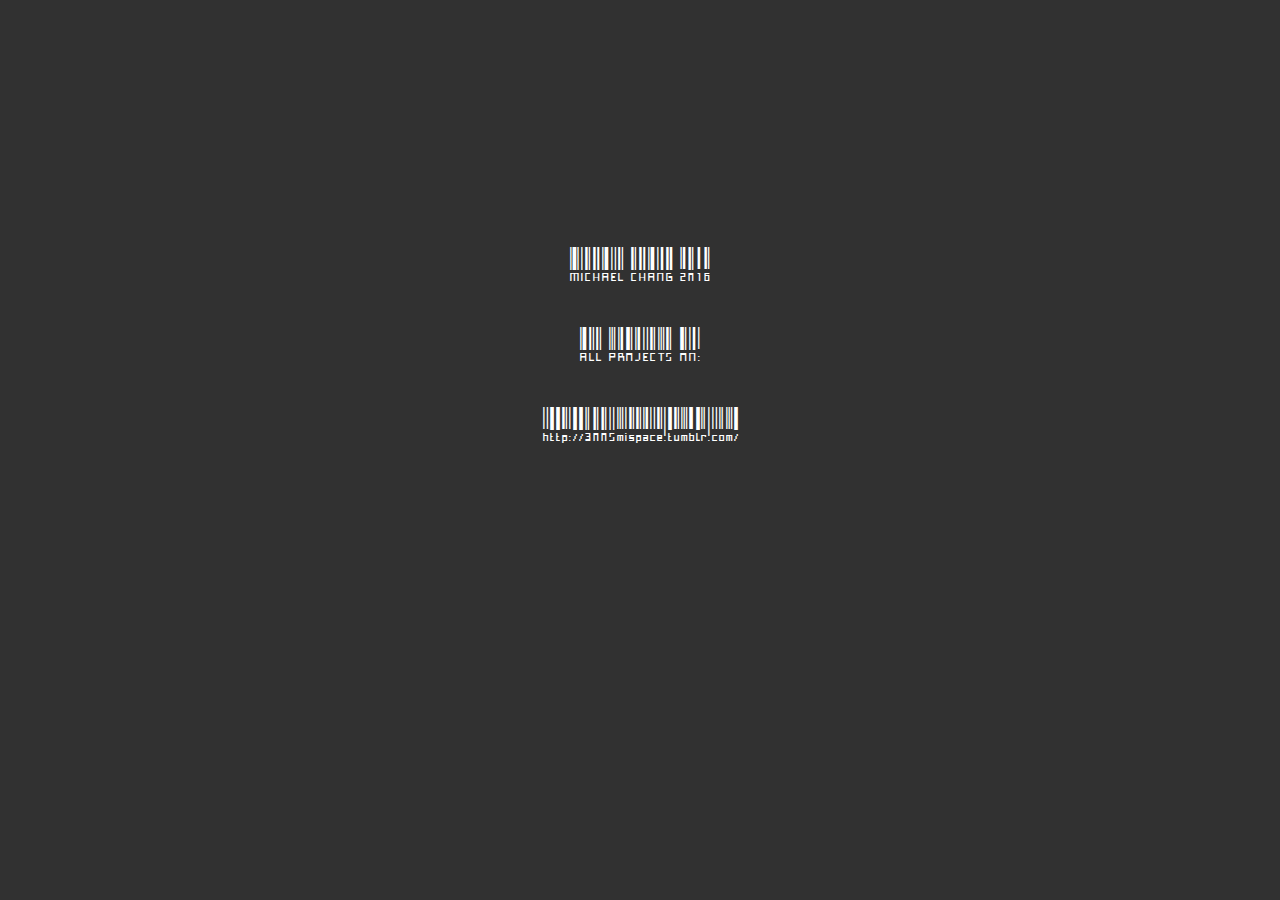
==== index.html @ b1d222d0 "d" ====
<!DOCTYPE html>
<html>
<head>
 <link href="style.css" rel="stylesheet" type="text/css" />
</head>

<style>
body {

	background-image: url('https://scontent-ord1-1.xx.fbcdn.net/hphotos-xpf1/t31.0-8/11791914_10206299056013574_9153469303748839983_o.jpg');
	background-repeat: no-repeat;
	background-position: center;


}
</style>


<body style="background-color:#313131">




<embed src="music/comfortable.mp3" autostart="true" loop="true"
width="2" height="0">
</embed>

<P>MICHAEL CHANG 2016 <br>
ALL PROJECTS ON: <br>
http://3005mispace.tumblr.com/</p>



</body>
</html>
---- style.css ----
@charset "UTF-8";

@font-face { 

	font-family: myFirstFont; 
	src:url('Paskowy.ttf'); 

	font-size: clock
	src:url('vcr.ttf');
	;
} 

p{
	color:white;
	font-family: myFirstFont;
	text-align:center; 
	font-size:195%;
	vertical-align: middle;
	margin-top:200px;
	line-height: 80px;

}

script{

	text-align: center;
	font-size: 150%;
	vertical-align: middle;
	font-family: clock;
}
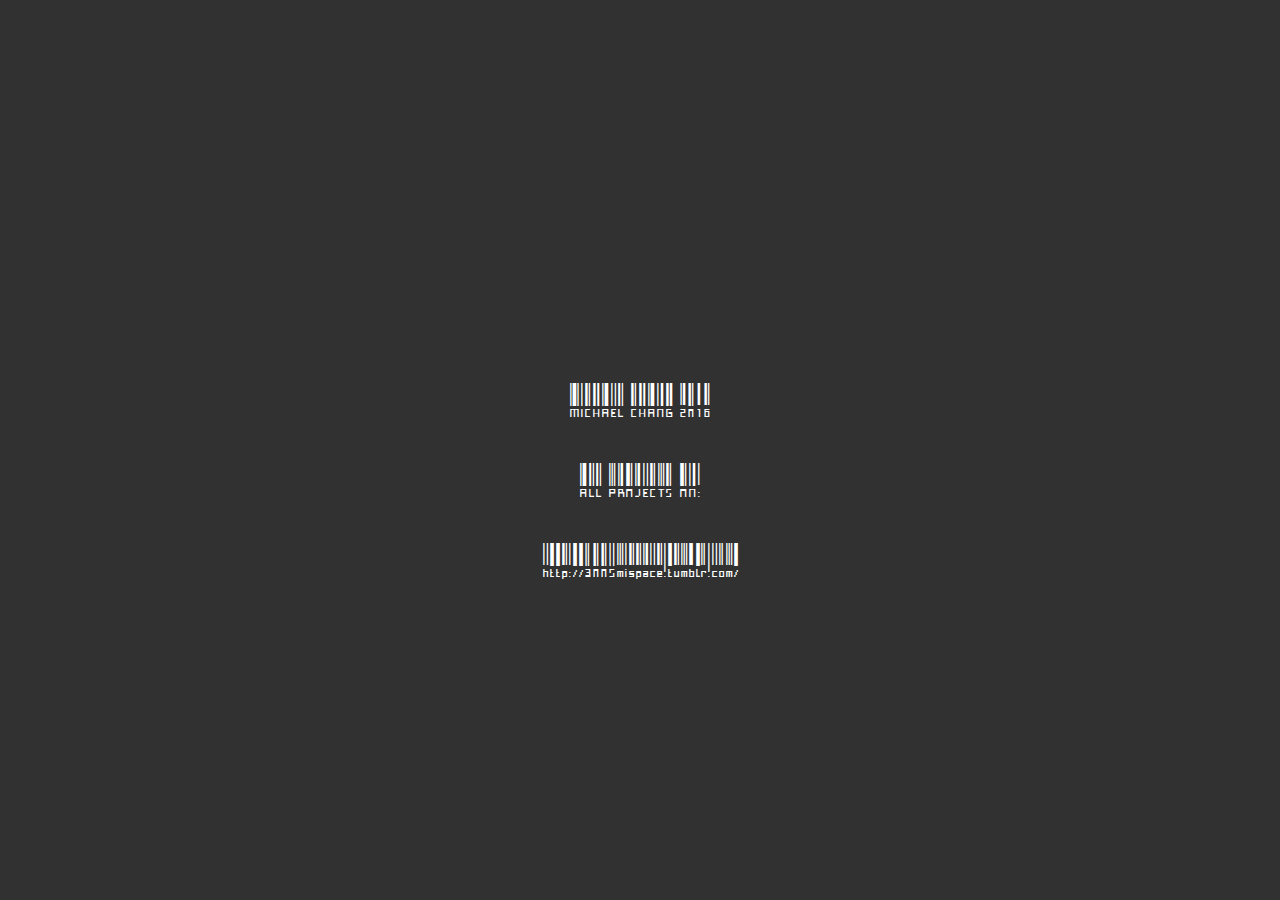
==== commit 70af854b: "d" ====
--- a/index.html
+++ b/index.html
@@ -7,9 +7,10 @@
 <style>
 body {
 
-	background-image: url('https://scontent-ord1-1.xx.fbcdn.net/hphotos-xpf1/t31.0-8/11791914_10206299056013574_9153469303748839983_o.jpg');
+	background-image: url('http://i68.tinypic.com/25ew95e.jpg');
 	background-repeat: no-repeat;
 	background-position: center;
+	background-size: cover;
 
 
 }
@@ -25,6 +26,8 @@
 width="2" height="0">
 </embed>
 
+<video id="sampleMovie" src="movie/movie.mov"></video>
+
 <P>MICHAEL CHANG 2016 <br>
 ALL PROJECTS ON: <br>
 http://3005mispace.tumblr.com/</p>
--- a/style.css
+++ b/style.css
@@ -5,9 +5,6 @@
 	font-family: myFirstFont; 
 	src:url('Paskowy.ttf'); 
 
-	font-size: clock
-	src:url('vcr.ttf');
-	;
 } 
 
 p{
@@ -21,11 +18,4 @@
 
 }
 
-script{
 
-	text-align: center;
-	font-size: 150%;
-	vertical-align: middle;
-	font-family: clock;
-}
-
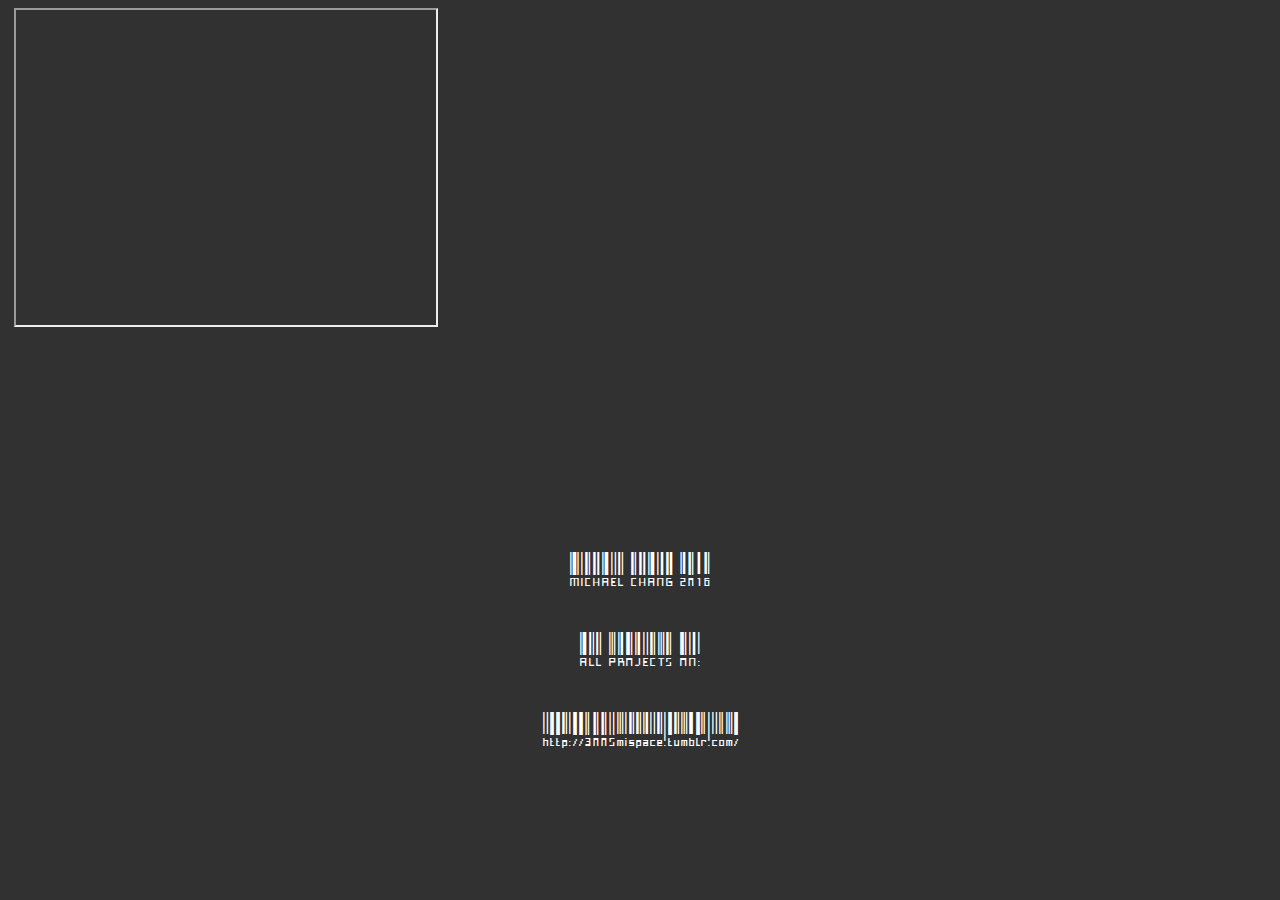
==== commit 8a3e79df: "s" ====
--- a/index.html
+++ b/index.html
@@ -26,7 +26,9 @@
 width="2" height="0">
 </embed>
 
-<video id="sampleMovie" src="movie/movie.mov"></video>
+<iframe width="420" height="315"
+src="http://tinypic.com/r/14l351u/9">
+</iframe>
 
 <P>MICHAEL CHANG 2016 <br>
 ALL PROJECTS ON: <br>
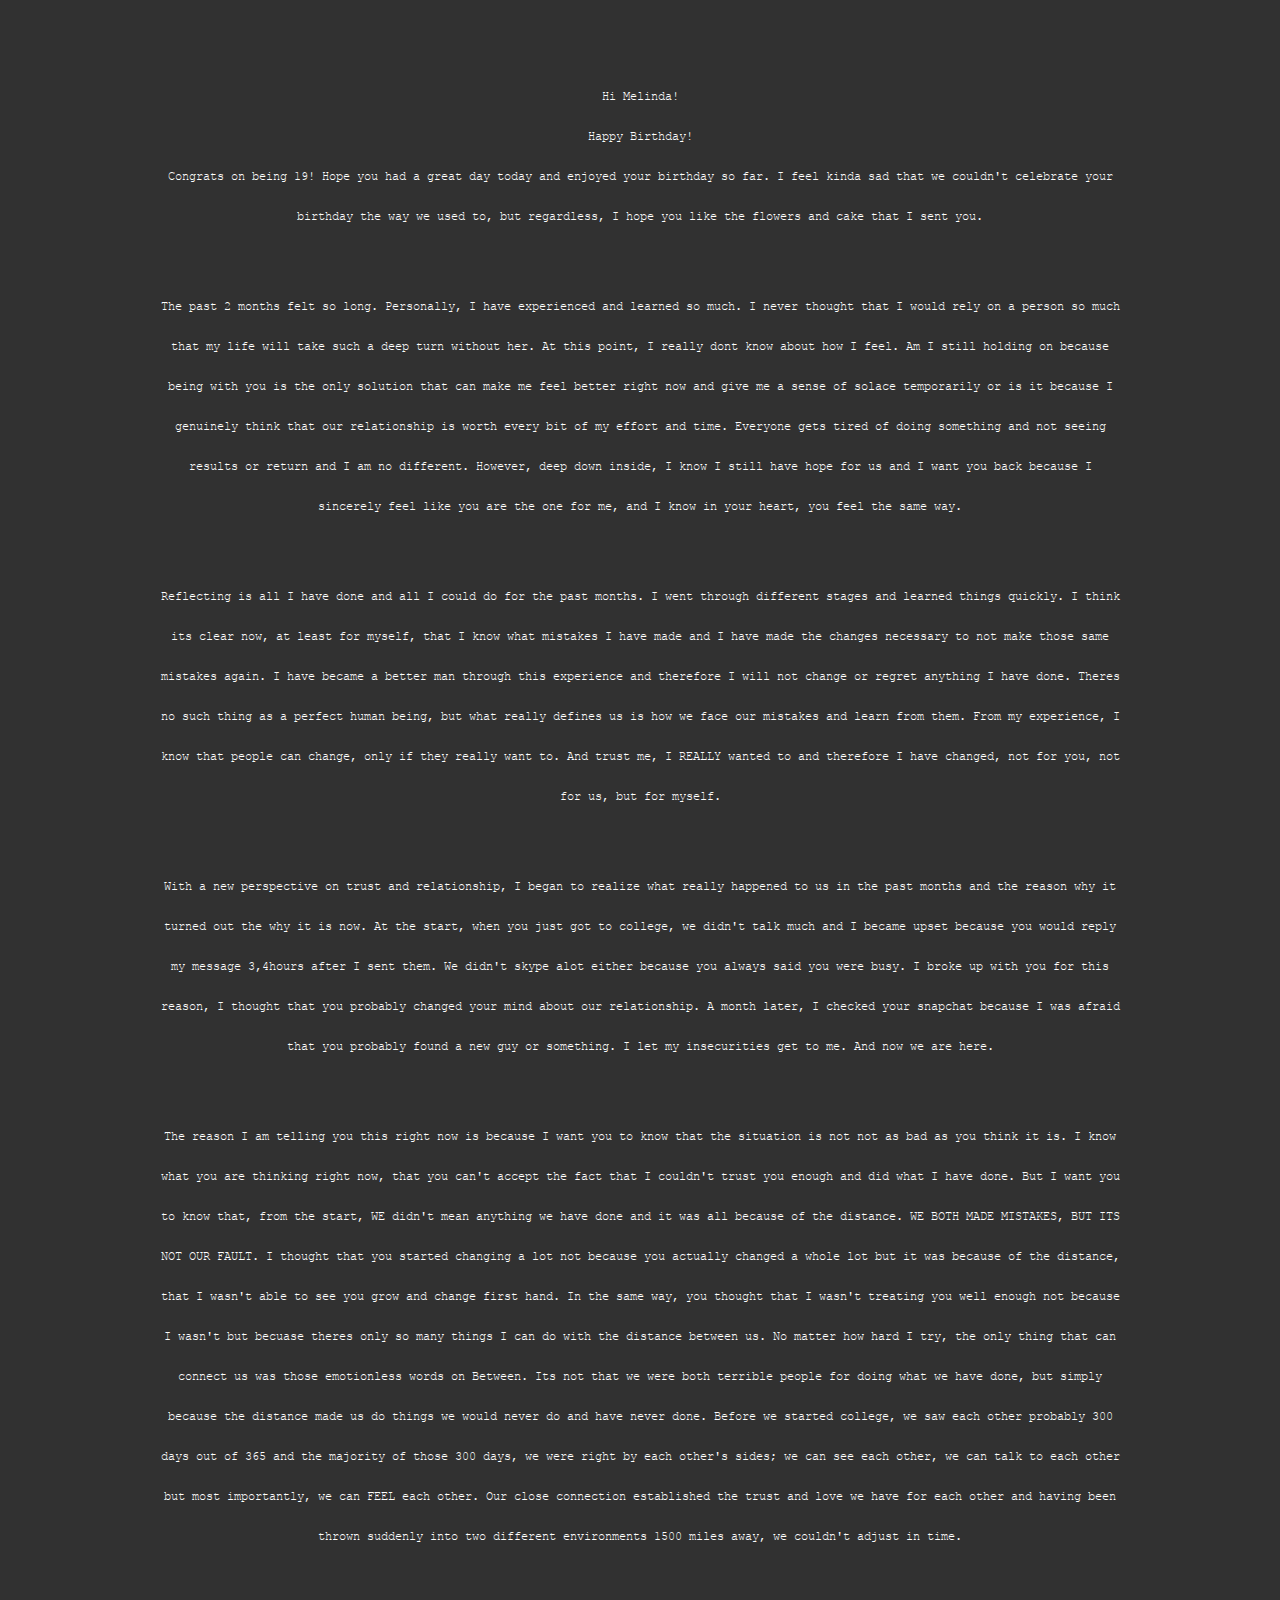
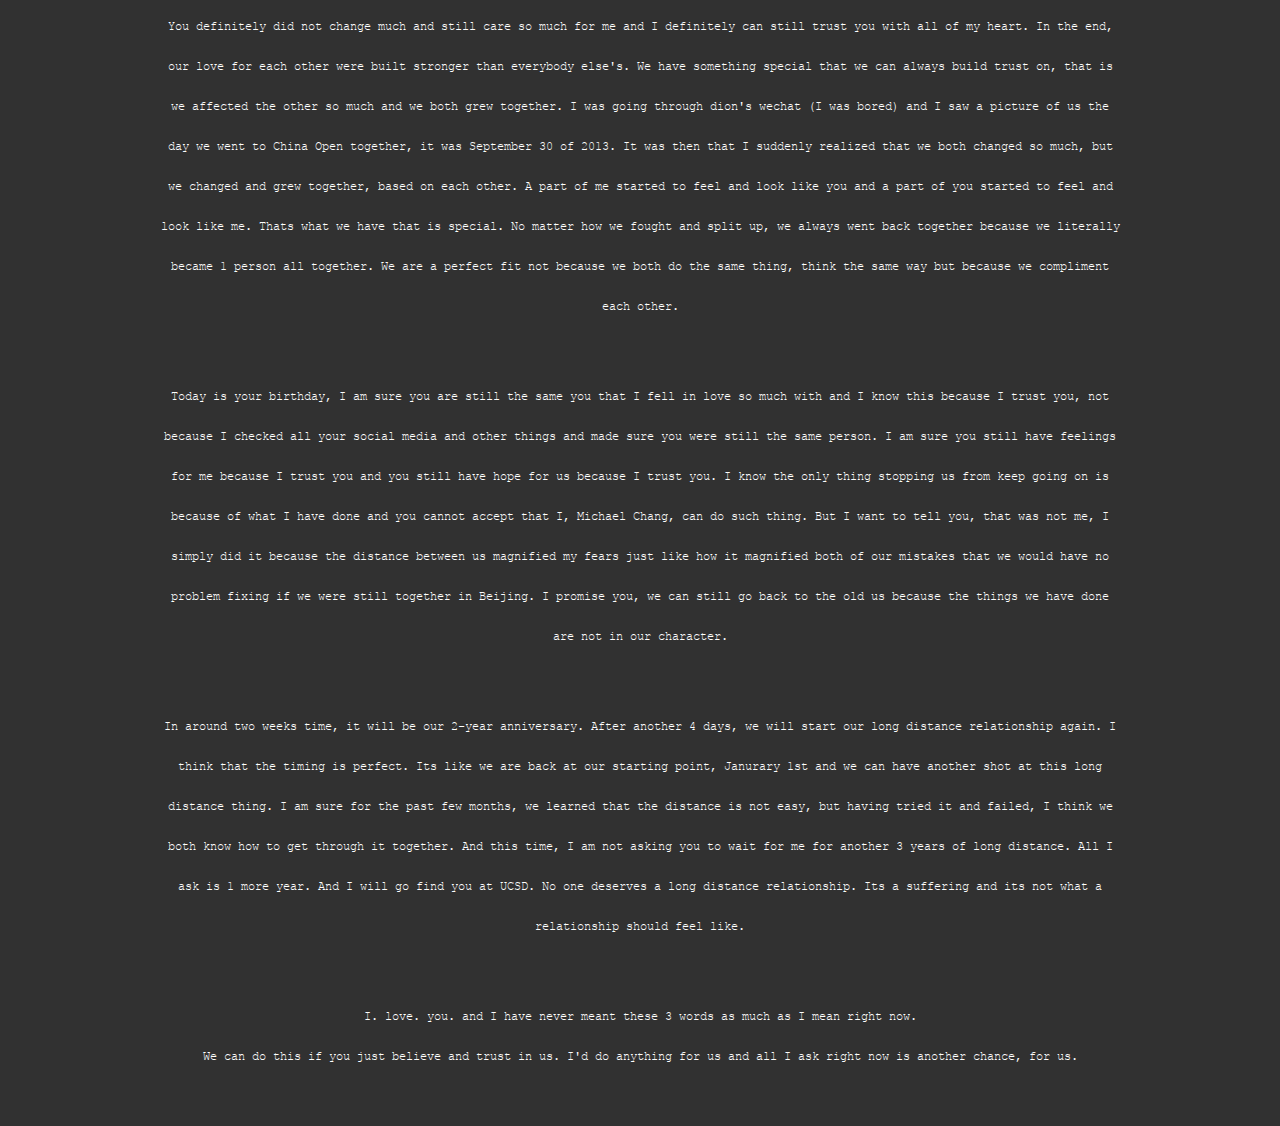
==== commit e91257bc: "d" ====
--- a/index.html
+++ b/index.html
@@ -26,13 +26,46 @@
 width="2" height="0">
 </embed>
 
-<iframe width="420" height="315"
-src="http://tinypic.com/r/14l351u/9">
-</iframe>
 
-<P>MICHAEL CHANG 2016 <br>
-ALL PROJECTS ON: <br>
-http://3005mispace.tumblr.com/</p>
+<P>Hi Melinda!<br>
+Happy Birthday!  <br>
+Congrats on being 19! Hope you had a great day today and enjoyed your birthday so far. I feel kinda sad that we couldn't celebrate your birthday the way we used to, but regardless, I hope you like the flowers and cake that I sent you. 
+<p>
+
+<p>
+The past 2 months felt so long. Personally, I have experienced and learned so much. I never thought that I would rely on a person so much that my life will take such a deep turn without her. At this point, I really dont know about how I feel. Am I still holding on because being with you is the only solution that can make me feel better right now and give me a sense of solace temporarily or is it because I genuinely think that our relationship is worth every bit of my effort and time. Everyone gets tired of doing something and not seeing results or return and I am no different. However, deep down inside, I know I still have hope for us and I want you back because I sincerely feel like you are the one for me, and I know in your heart, you feel the same way.
+<p>
+
+<p>
+Reflecting is all I have done and all I could do for the past months. I went through different stages and learned things quickly. I think its clear now, at least for myself, that I know what mistakes I have made and I have made the changes necessary to not make those same mistakes again. I have became a better man through this experience and therefore I will not change or regret anything I have done. Theres no such thing as a perfect human being, but what really defines us is how we face our mistakes and learn from them. From my experience, I know that people can change, only if they really want to. And trust me, I REALLY wanted to and therefore I have changed, not for you, not for us, but for myself. 
+<p>
+
+<p>
+With a new perspective on trust and relationship, I began to realize what really happened to us in the past months and the reason why it turned out the why it is now. At the start, when you just got to college, we didn't talk much and I became upset because you would reply my message 3,4hours after I sent them. We didn't skype alot either because you always said you were busy. I broke up with you for this reason, I thought that you probably changed your mind about our relationship. A month later, I checked your snapchat because I was afraid that you probably found a new guy or something. I let my insecurities get to me. And now we are here. 
+<p>
+
+<p>	
+The reason I am telling you this right now is because I want you to know that the situation is not not as bad as you think it is. I know what you are thinking right now, that you can't accept the fact that I couldn't trust you enough and did what I have done. But I want you to know that, from the start, WE didn't mean anything we have done and it was all because of the distance. WE BOTH MADE MISTAKES, BUT ITS NOT OUR FAULT. I thought that you started changing a lot not because you actually changed a whole lot but it was because of the distance, that I wasn't able to see you grow and change first hand. In the same way, you thought that I wasn't treating you well enough not because I wasn't but becuase theres only so many things I can do with the distance between us. No matter how hard I try, the only thing that can connect us was those emotionless words on Between. Its not that we were both terrible people for doing what we have done, but simply because the distance made us do things we would never do and have never done. Before we started college, we saw each other probably 300 days out of 365 and the majority of those 300 days, we were right by each other's sides; we can see each other, we can talk to each other but most importantly, we can FEEL each other. Our close connection established the trust and love we have for each other and having been thrown suddenly into two different environments 1500 miles away, we couldn't adjust in time. 
+<p>
+
+<p>	
+You definitely did not change much and still care so much for me and I definitely can still trust you with all of my heart. In the end, our love for each other were built stronger than everybody else's. We have something special that we can always build trust on, that is we affected the other so much and we both grew together. I was going through dion's wechat (I was bored) and I saw a picture of us the day we went to China Open together, it was September 30 of 2013. It was then that I suddenly realized that we both changed so much, but we changed and grew together, based on each other. A part of me started to feel and look like you and a part of you started to feel and look like me. Thats what we have that is special. No matter how we fought and split up, we always went back together because we literally became 1 person all together. We are a perfect fit not because we both do the same thing, think the same way but because we compliment each other. 
+<p>
+
+<p>
+Today is your birthday, I am sure you are still the same you that I fell in love so much with and I know this because I trust you, not because I checked all your social media and other things and made sure you were still the same person. I am sure you still have feelings for me because I trust you and you still have hope for us because I trust you. I know the only thing stopping us from keep going on is because of what I have done and you cannot accept that I, Michael Chang, can do such thing. But I want to tell you, that was not me, I simply did it because the distance between us magnified my fears just like how it magnified both of our mistakes that we would have no problem fixing if we were still together in Beijing. I promise you, we can still go back to the old us because the things we have done are not in our character. 
+<p>
+
+<p>	
+In around two weeks time, it will be our 2-year anniversary. After another 4 days, we will start our long distance relationship again. I think that the timing is perfect. Its like we are back at our starting point, Janurary 1st and we can have another shot at this long distance thing. I am sure for the past few months, we learned that the distance is not easy, but having tried it and failed, I think we both know how to get through it together. And this time, I am not asking you to wait for me for another 3 years of long distance. All I ask is 1 more year. And I will go find you at UCSD. No one deserves a long distance relationship. Its a suffering and its not what a relationship should feel like. 
+<p>
+
+<p>
+I. love. you. and I have never meant these 3 words as much as I mean right now.<br> We can do this if you just believe and trust in us. I'd do anything for us and all I ask right now is another chance, for us. 
+<p>
+
+
+ </p>
 
 
 
--- a/style.css
+++ b/style.css
@@ -3,7 +3,7 @@
 @font-face { 
 
 	font-family: myFirstFont; 
-	src:url('Paskowy.ttf'); 
+	src:url('courier.ttf'); 
 
 } 
 
@@ -11,10 +11,13 @@
 	color:white;
 	font-family: myFirstFont;
 	text-align:center; 
-	font-size:195%;
+	font-size:75%;
 	vertical-align: middle;
-	margin-top:200px;
-	line-height: 80px;
+	margin-top:50px;
+	margin-right: 150px;
+    margin-left: 150px;
+    margin-bottom: 50px;
+	line-height: 40px;
 
 }
 
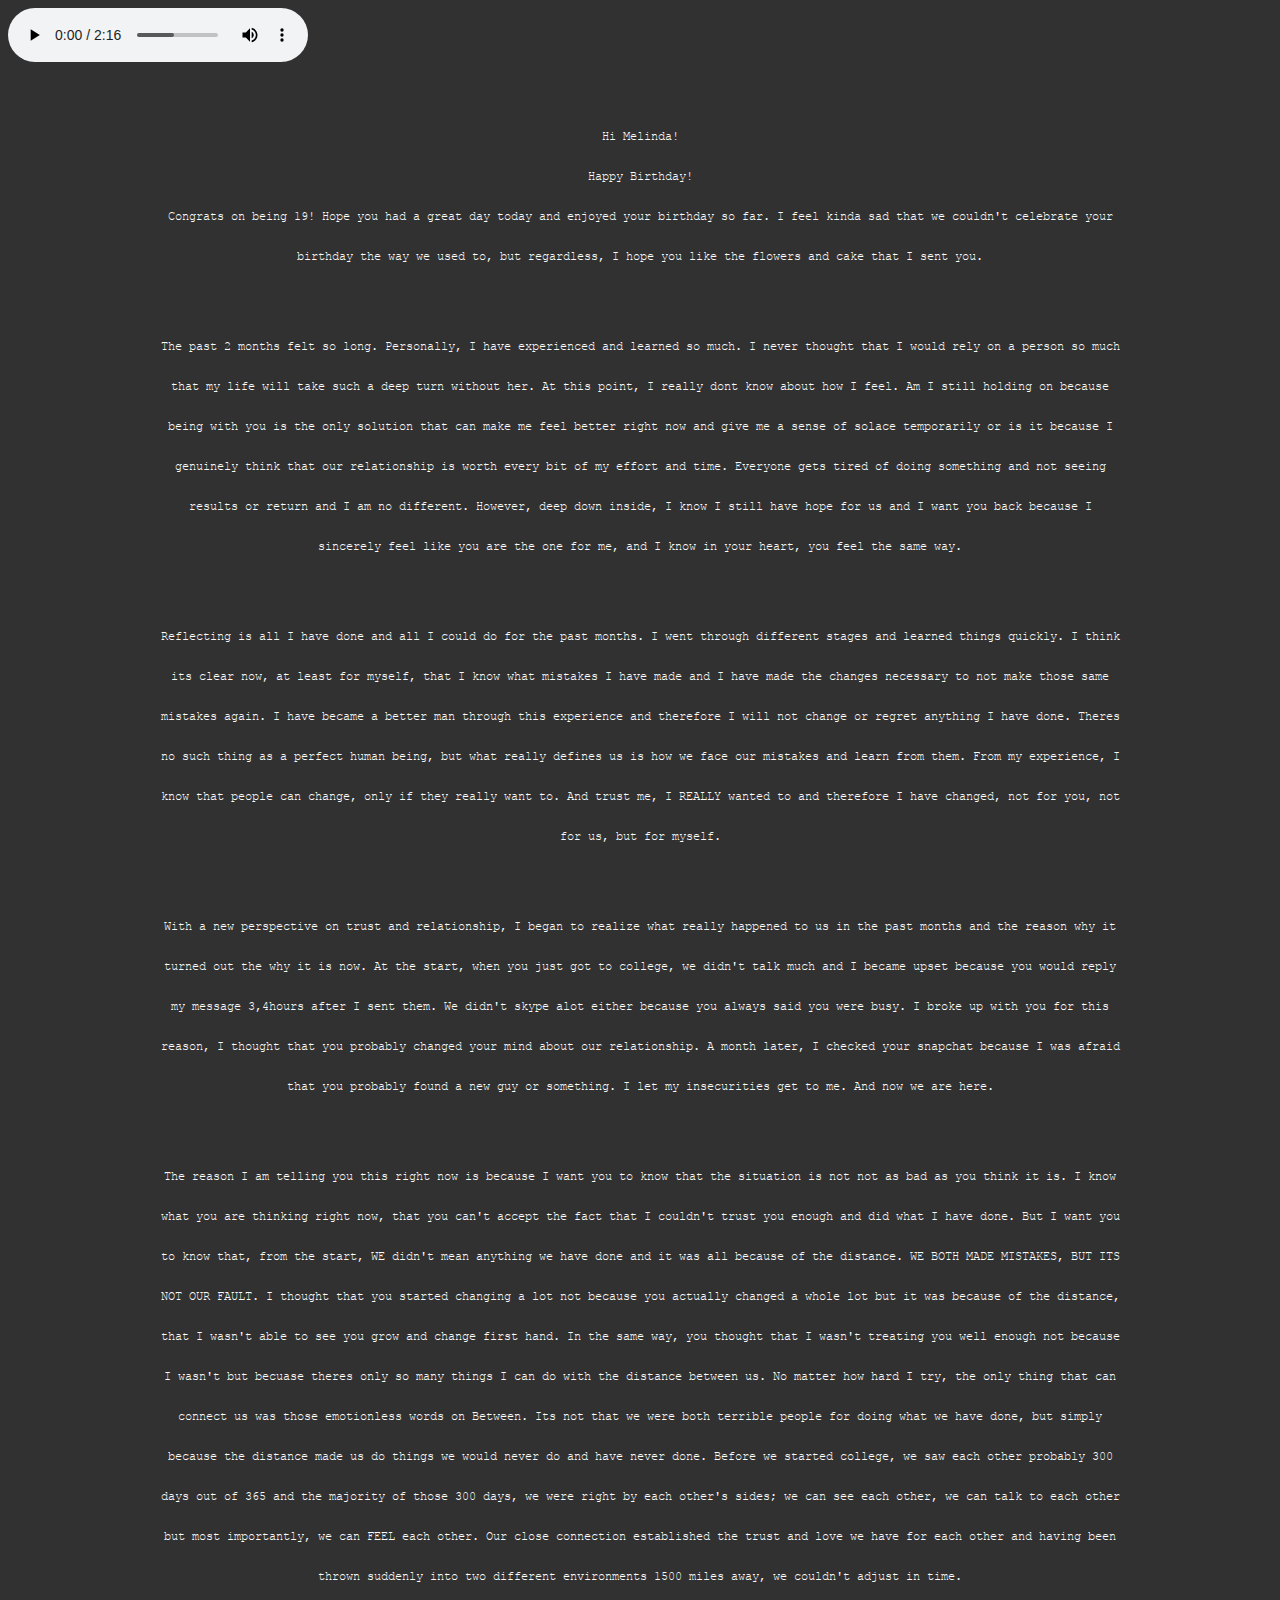
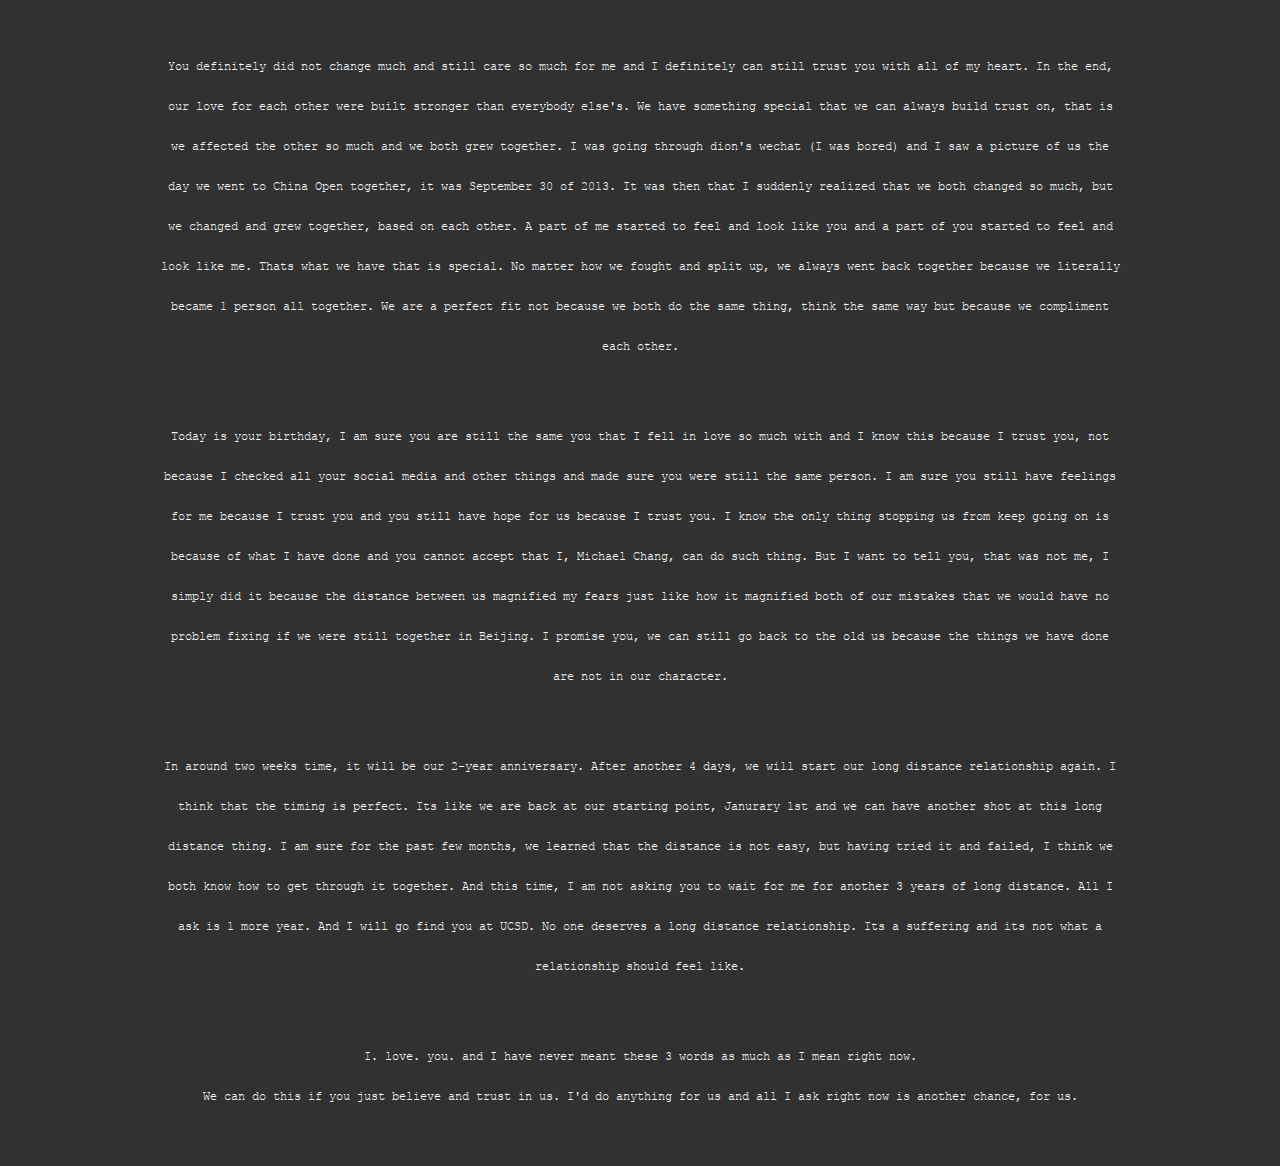
==== commit 0df87c34: "Final" ====
--- a/index.html
+++ b/index.html
@@ -22,10 +22,9 @@
 
 
 
-<embed src="music/comfortable.mp3" autostart="true" loop="true"
-width="2" height="0">
-</embed>
-
+<audio autoplay="autoplay" controls="controls">  
+   <source src="music/comfortable.mp3" />   
+</audio> 
 
 <P>Hi Melinda!<br>
 Happy Birthday!  <br>
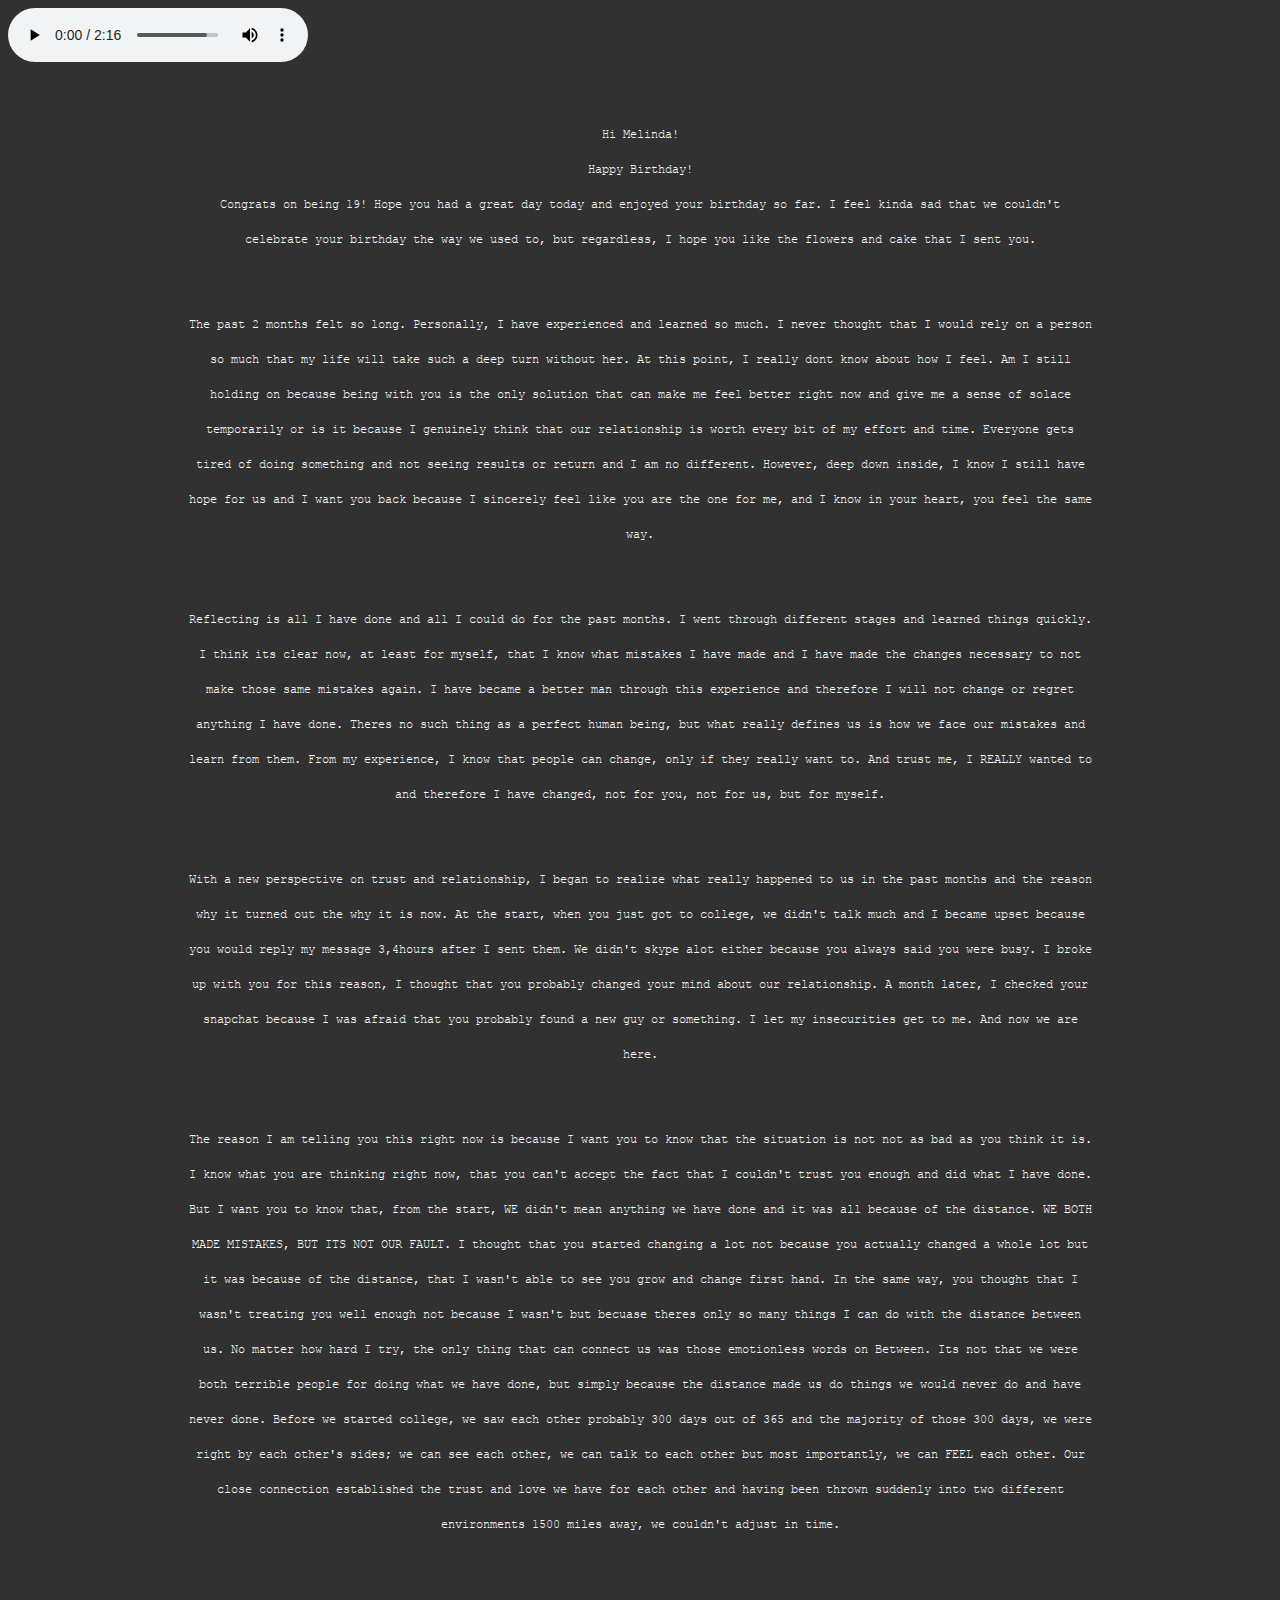
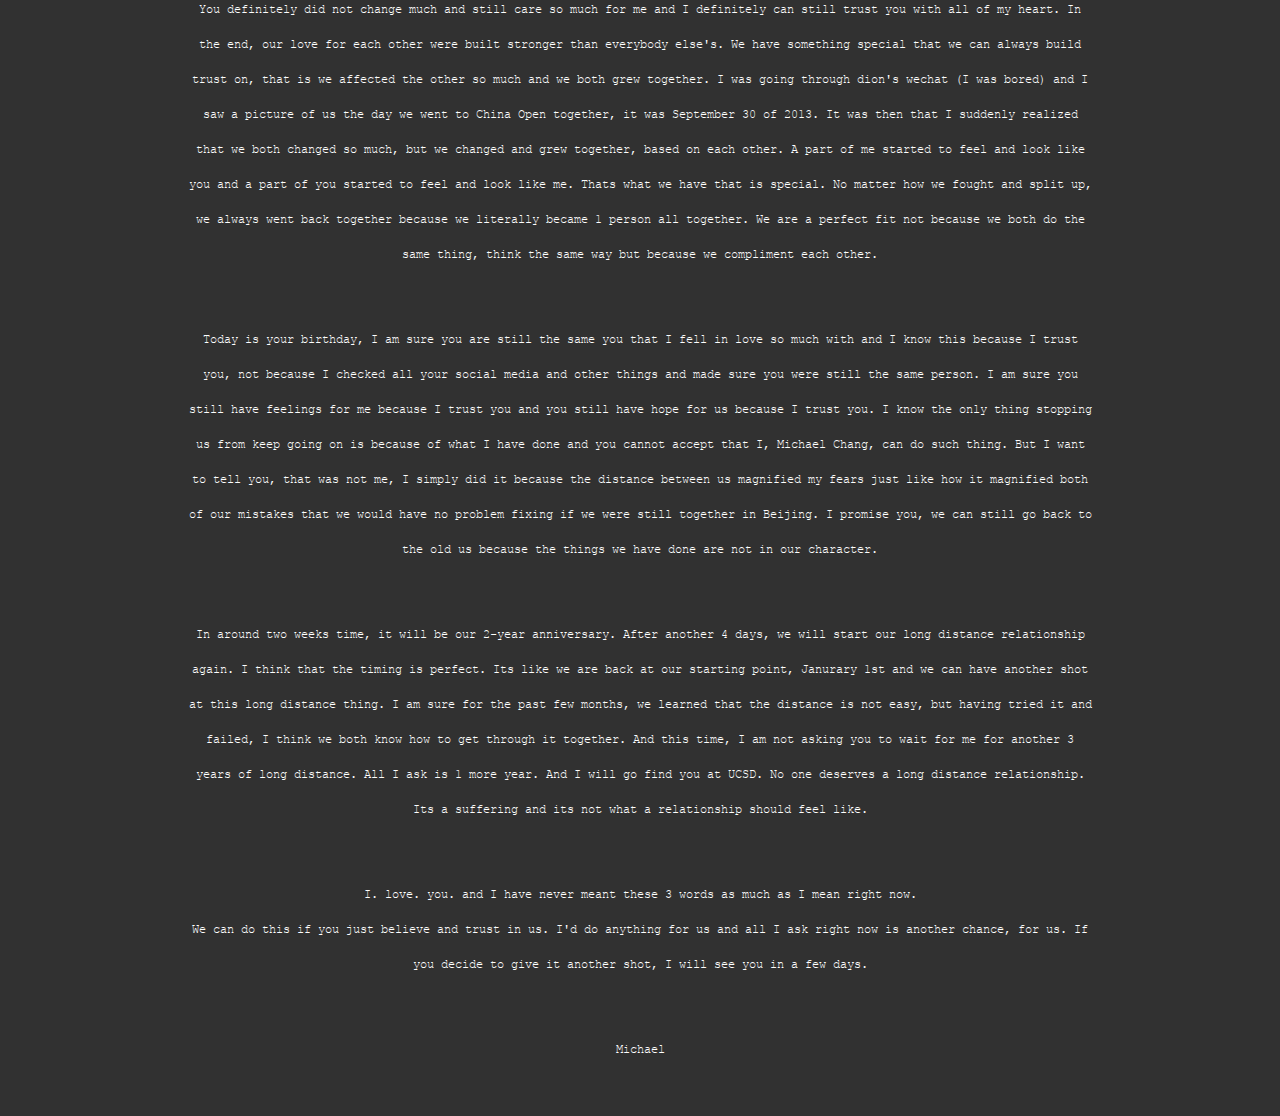
==== commit 7e1d5749: "Final" ====
--- a/index.html
+++ b/index.html
@@ -7,7 +7,7 @@
 <style>
 body {
 
-	background-image: url('http://i68.tinypic.com/25ew95e.jpg');
+	background-image: url('http://i65.tinypic.com/j767u8.jpg');
 	background-repeat: no-repeat;
 	background-position: center;
 	background-size: cover;
@@ -22,9 +22,10 @@
 
 
 
-<audio autoplay="autoplay" controls="controls">  
+<audio autoplay="autoplay" controls="controls" loop>  
    <source src="music/comfortable.mp3" />   
 </audio> 
+
 
 <P>Hi Melinda!<br>
 Happy Birthday!  <br>
@@ -60,9 +61,12 @@
 <p>
 
 <p>
-I. love. you. and I have never meant these 3 words as much as I mean right now.<br> We can do this if you just believe and trust in us. I'd do anything for us and all I ask right now is another chance, for us. 
+I. love. you. and I have never meant these 3 words as much as I mean right now.<br> We can do this if you just believe and trust in us. I'd do anything for us and all I ask right now is another chance, for us. If you decide to give it another shot, I will see you in a few days. 
 <p>
 
+<p>
+	Michael 
+	<p>
 
  </p>
 
--- a/style.css
+++ b/style.css
@@ -14,10 +14,10 @@
 	font-size:75%;
 	vertical-align: middle;
 	margin-top:50px;
-	margin-right: 150px;
-    margin-left: 150px;
+	margin-right: 180px;
+    margin-left: 180px;
     margin-bottom: 50px;
-	line-height: 40px;
+	line-height: 35px;
 
 }
 
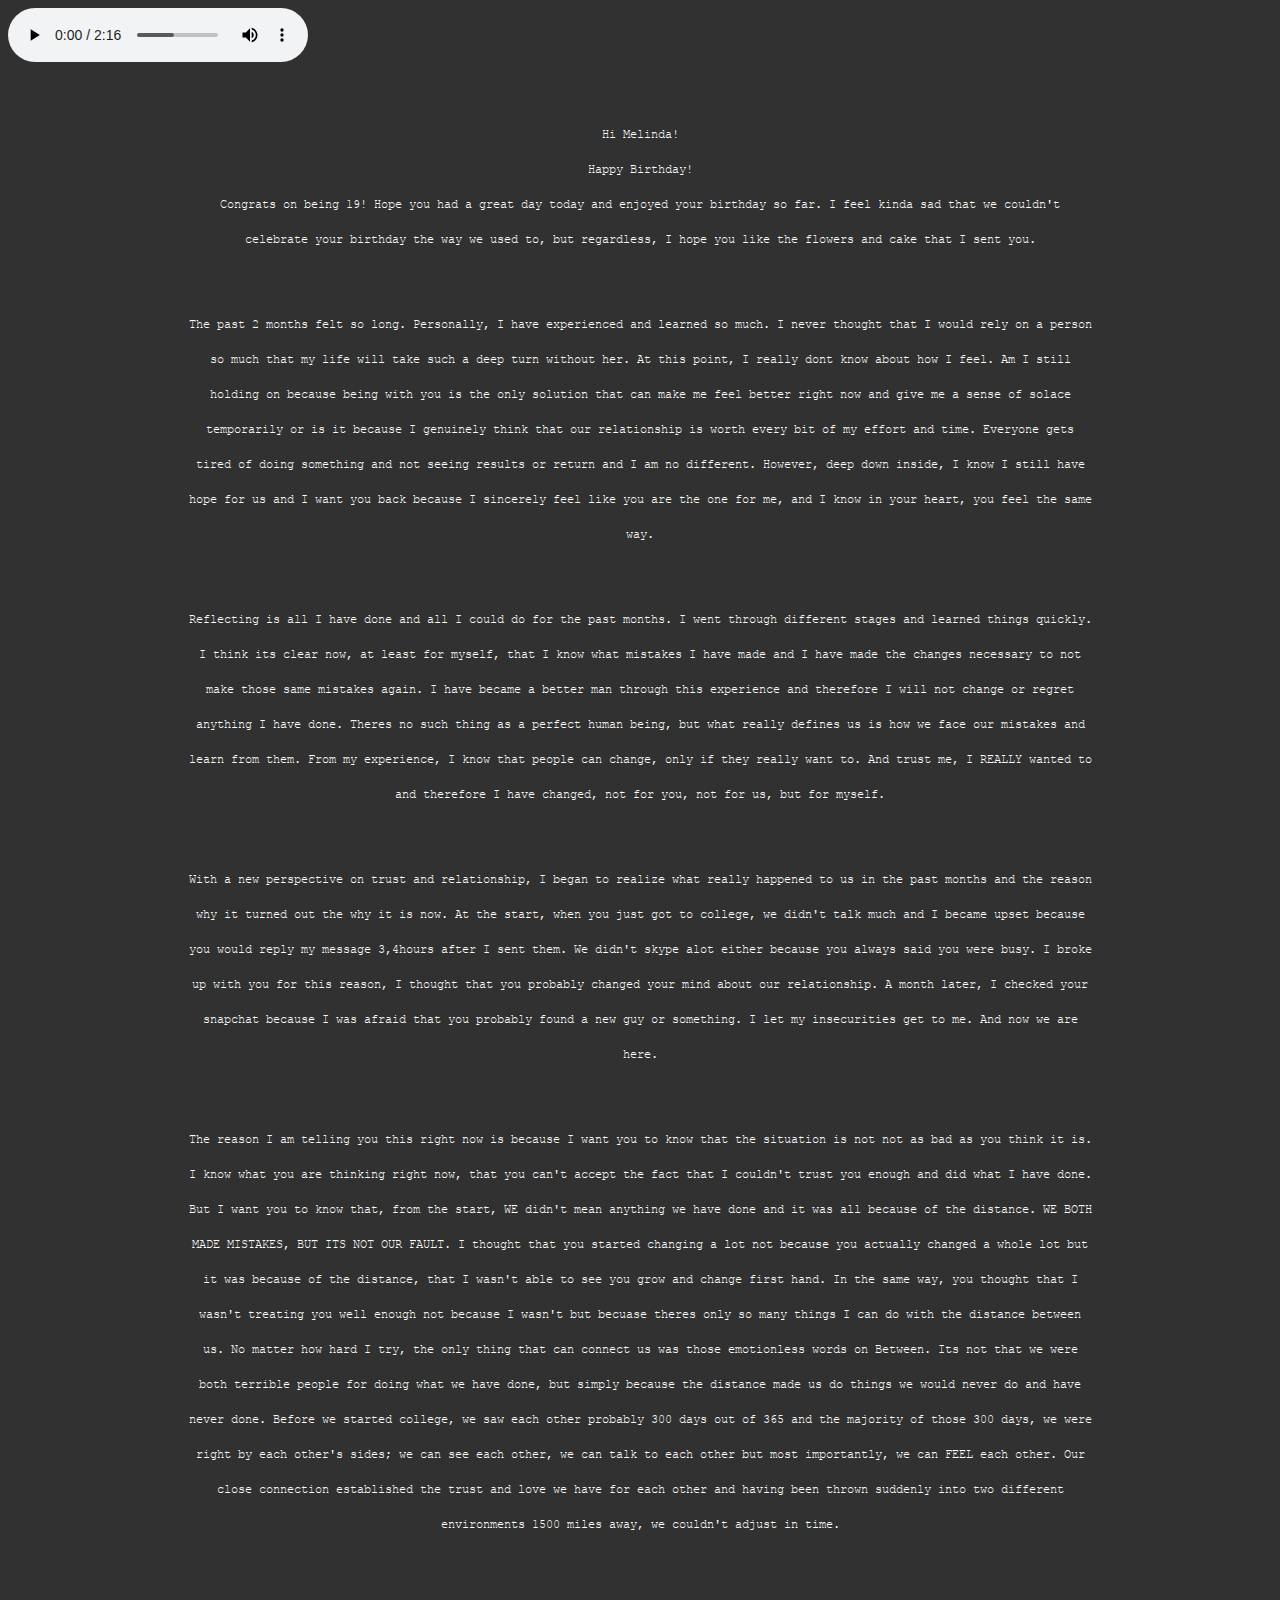
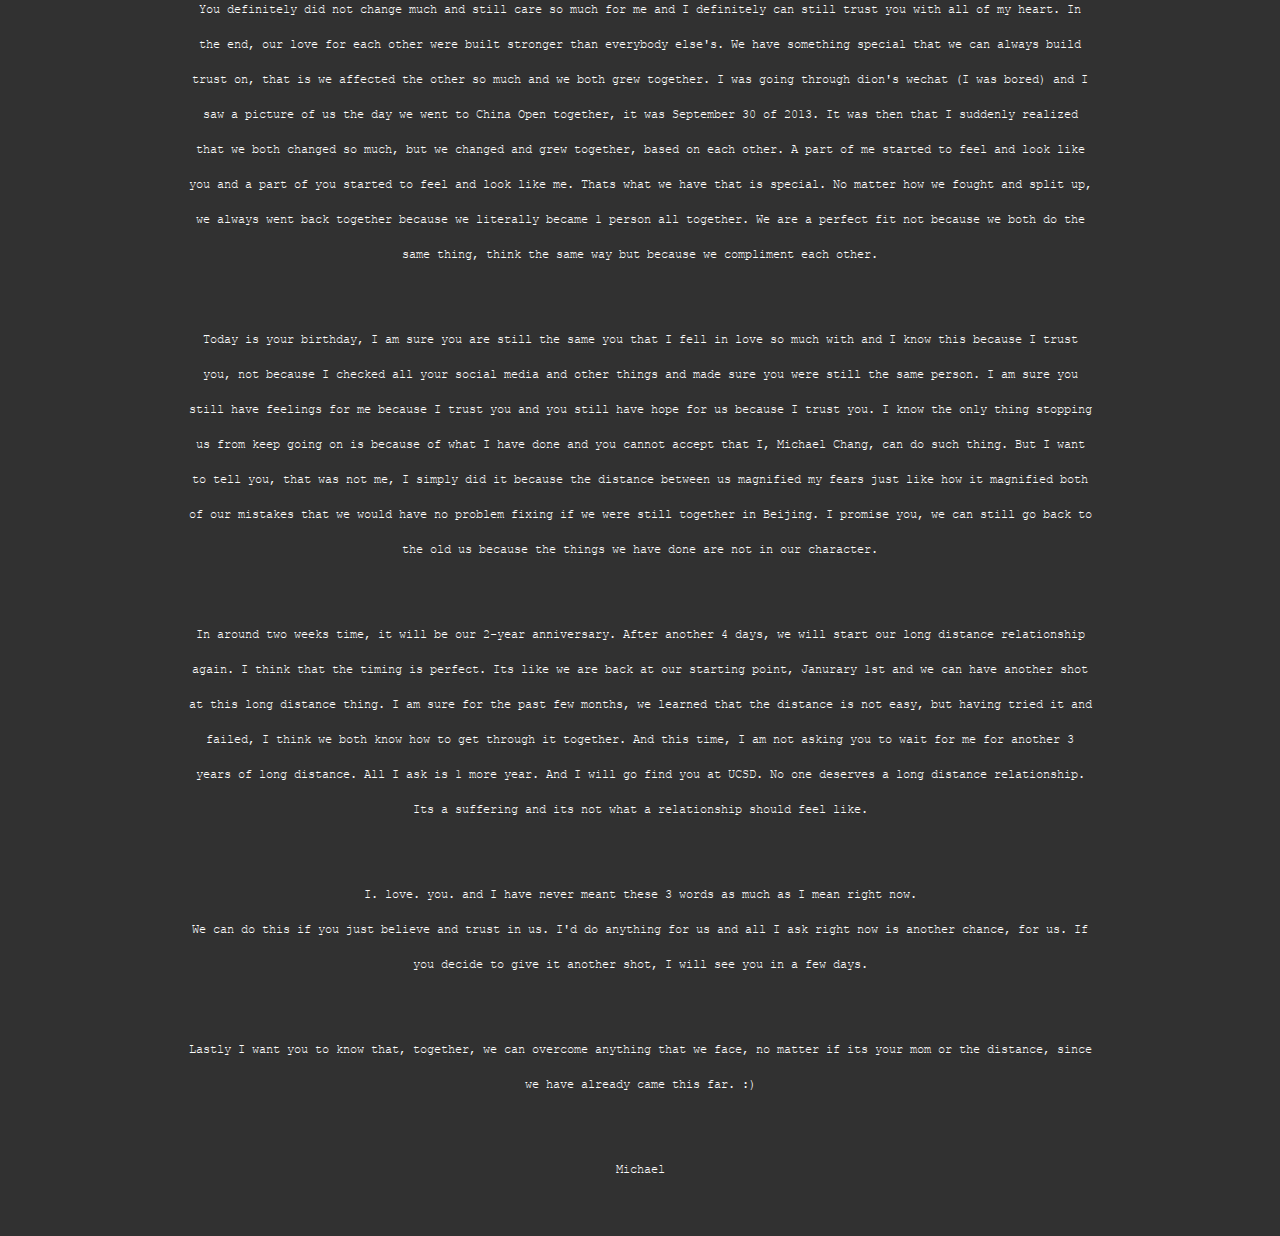
==== commit da9118a7: "final" ====
--- a/index.html
+++ b/index.html
@@ -60,8 +60,15 @@
 In around two weeks time, it will be our 2-year anniversary. After another 4 days, we will start our long distance relationship again. I think that the timing is perfect. Its like we are back at our starting point, Janurary 1st and we can have another shot at this long distance thing. I am sure for the past few months, we learned that the distance is not easy, but having tried it and failed, I think we both know how to get through it together. And this time, I am not asking you to wait for me for another 3 years of long distance. All I ask is 1 more year. And I will go find you at UCSD. No one deserves a long distance relationship. Its a suffering and its not what a relationship should feel like. 
 <p>
 
+
+
 <p>
 I. love. you. and I have never meant these 3 words as much as I mean right now.<br> We can do this if you just believe and trust in us. I'd do anything for us and all I ask right now is another chance, for us. If you decide to give it another shot, I will see you in a few days. 
+<p>
+
+
+<p> 
+	Lastly I want you to know that, together, we can overcome anything that we face, no matter if its your mom or the distance, since we have already came this far. :) 
 <p>
 
 <p>
